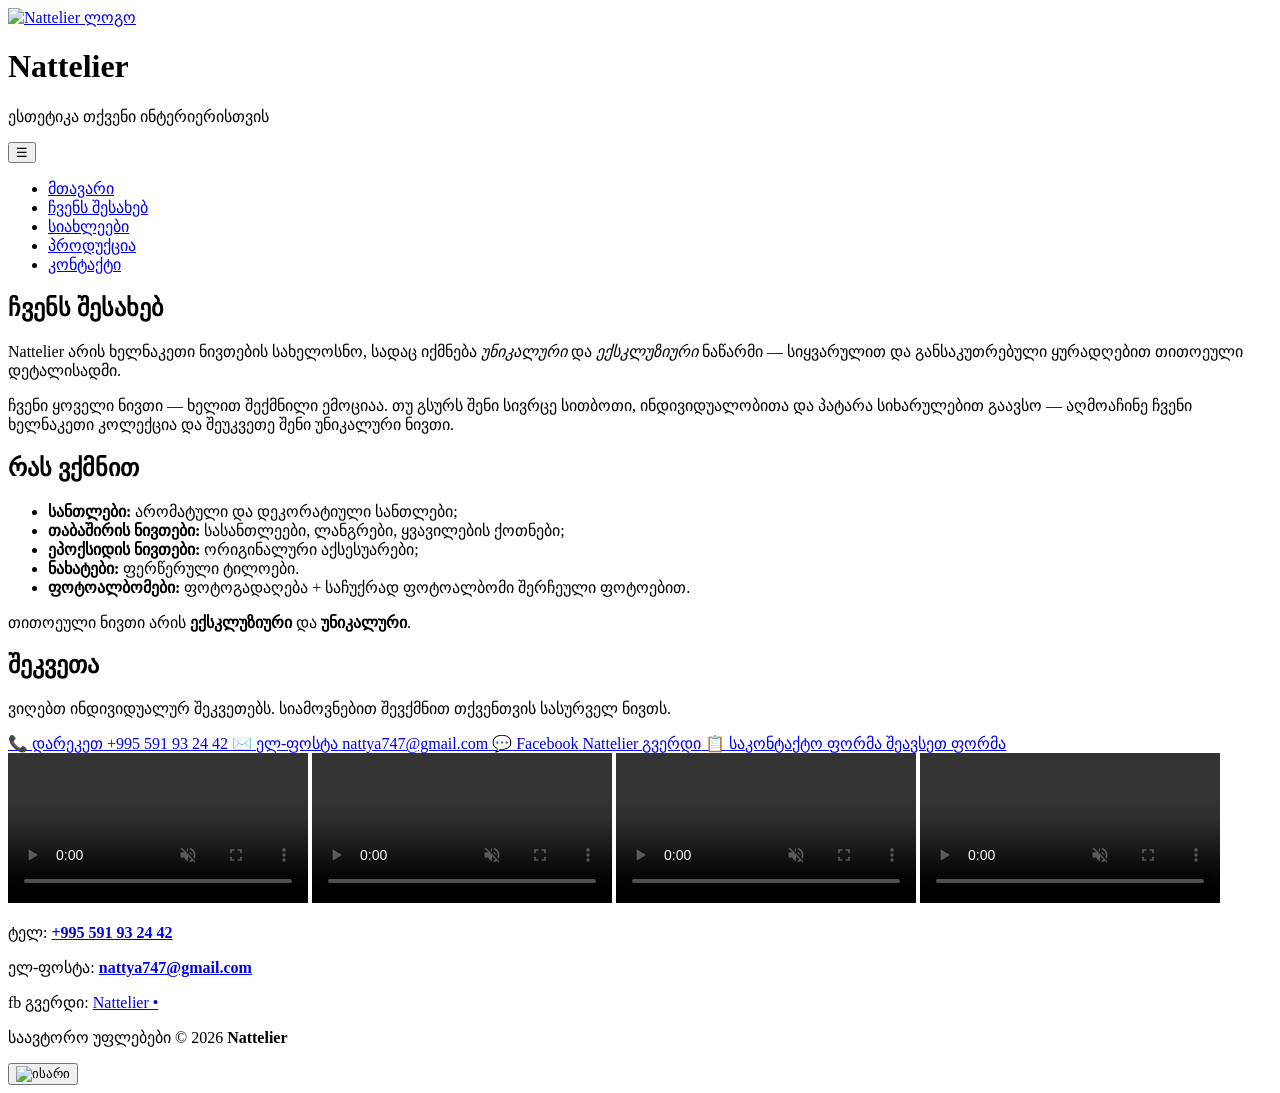
==== pages/about.html @ 86c47c03 "make about.html structure" ====
<!DOCTYPE html>
<html lang="ka">
<head>
    <meta charset="UTF-8">
    <meta name="viewport" content="width=device-width, initial-scale=1.0">
    <title>Nattelier - ჩვენს შესახებ</title>
    <link rel="preconnect" href="https://fonts.googleapis.com">
    <link rel="preconnect" href="https://fonts.gstatic.com" crossorigin>
    <link href="https://fonts.googleapis.com/css2?family=Playfair+Display:wght@400;700&family=Lato:wght@400;700&display=swap" rel="stylesheet">
    <link rel="stylesheet" href="../styles/reset.css">
    <link rel="stylesheet" href="../styles/global.css">
    <link rel="icon" type="image/x-icon" href="../images/favicon.ico">
    <script src="../scripts/global.js" defer></script>
</head>
<body>
    <header>
        <div class="header-inner">
            <a href="../index.html">
                <img src="../images/logo.png" alt="Nattelier ლოგო" width="130">
            </a>
            <div>
                <h1>Nattelier</h1>
                <p>ესთეტიკა თქვენი ინტერიერისთვის</p>
            </div>
        </div>
    </header>
    <nav>
        <div class="nav-inner">
            <button class="burger">☰</button>
            <ul>
                <li><a href="../index.html">მთავარი</a></li>
                <li><a href="./about.html" class="active">ჩვენს შესახებ</a></li>
                <li><a href="./news.html">სიახლეები</a></li>
                <li><a href="./products.html">პროდუქცია</a></li>
                <li><a href="./contact.html">კონტაქტი</a></li>
            </ul>
        </div>
    </nav>
    <main>
        <section>
            <h2>ჩვენს შესახებ</h2>
            <p>
                Nattelier არის ხელნაკეთი ნივთების სახელოსნო, სადაც იქმნება
                <em>უნიკალური</em> და <em>ექსკლუზიური</em> ნაწარმი — სიყვარულით და 
                განსაკუთრებული ყურადღებით თითოეული დეტალისადმი.
            </p>
            <p>
                ჩვენი ყოველი ნივთი — ხელით შექმნილი ემოციაა. თუ გსურს შენი სივრცე სითბოთი, ინდივიდუალობითა და პატარა სიხარულებით გაავსო — აღმოაჩინე ჩვენი ხელნაკეთი კოლექცია და შეუკვეთე შენი უნიკალური ნივთი.
            </p>
        </section>
        <section>
            <h2>რას ვქმნით</h2>
            <ul>
                <li><strong>სანთლები:</strong> არომატული და დეკორატიული სანთლები;</li>
                <li><strong>თაბაშირის ნივთები:</strong> სასანთლეები, ლანგრები, ყვავილების ქოთნები;</li>
                <li><strong>ეპოქსიდის ნივთები:</strong> ორიგინალური აქსესუარები;</li>
                <li><strong>ნახატები:</strong> ფერწერული ტილოები.</li>
                <li><strong>ფოტოალბომები:</strong> ფოტოგადაღება + საჩუქრად ფოტოალბომი შერჩეული ფოტოებით.</li>
            </ul>
            <p>თითოეული ნივთი არის <strong>ექსკლუზიური</strong> და <strong>უნიკალური</strong>.</p>
        </section>
        <section>
            <h2>შეკვეთა</h2>
            <p>ვიღებთ ინდივიდუალურ შეკვეთებს. სიამოვნებით შევქმნით თქვენთვის სასურველ ნივთს.</p>
            <div class="contact-cards">
                <a href="tel:+995591932442" class="contact-card">
                    <span class="contact-card__icon">📞</span>
                    <span class="contact-card__label">დარეკეთ</span>
                    <span class="contact-card__value">+995 591 93 24 42</span>
                </a>
                <a href="mailto:nattya747@gmail.com" class="contact-card">
                    <span class="contact-card__icon">✉️</span>
                    <span class="contact-card__label">ელ-ფოსტა</span>
                    <span class="contact-card__value">nattya747@gmail.com</span>
                </a>
                <a href="https://www.facebook.com/profile.php?id=61578672830540" target="_blank" class="contact-card">
                    <span class="contact-card__icon">💬</span>
                    <span class="contact-card__label">Facebook</span>
                    <span class="contact-card__value">Nattelier გვერდი</span>
                </a>
                <a href="./contact.html" class="contact-card">
                    <span class="contact-card__icon">📋</span>
                    <span class="contact-card__label">საკონტაქტო ფორმა</span>
                    <span class="contact-card__value">შეავსეთ ფორმა</span>
                </a>
            </div>
        </section>
        <div class="video-grid">
            <video controls autoplay muted loop>
                <source src="../videos/about/process.mp4" type="video/mp4">
            </video>
            <video controls autoplay muted loop>
                <source src="../videos/about/process1.mp4" type="video/mp4">
            </video>
            <video controls autoplay muted loop>
                <source src="../videos/about/process2.mov" type="video/mp4">
            </video>
            <video controls autoplay muted loop>
                <source src="../videos/about/process3.mp4" type="video/mp4">
            </video>
        </div>
    </main>
    <footer>
        <div class="footer-inner">
            <p>ტელ: <a href="tel:+995591932442"><strong>+995 591 93 24 42</strong></a></p>
            <p>ელ-ფოსტა: <a href="mailto:nattya747@gmail.com"><strong>nattya747@gmail.com</strong></a></p>
            <p>
                fb გვერდი:
                <a href="https://www.facebook.com/share/1AroGSSLgT/?mibextid=wwXIfr" target="_blank">
                    Nattelier •
                </a>
            </p>
            <p>საავტორო უფლებები &copy; 2026 <strong>Nattelier</strong></p>
        </div>
    </footer>
    <button id="scroll-top" title="ზემოთ ასვლა">
        <img src="../images/arrow-up.svg" alt="ისარი">
    </button>
</body>
</html>
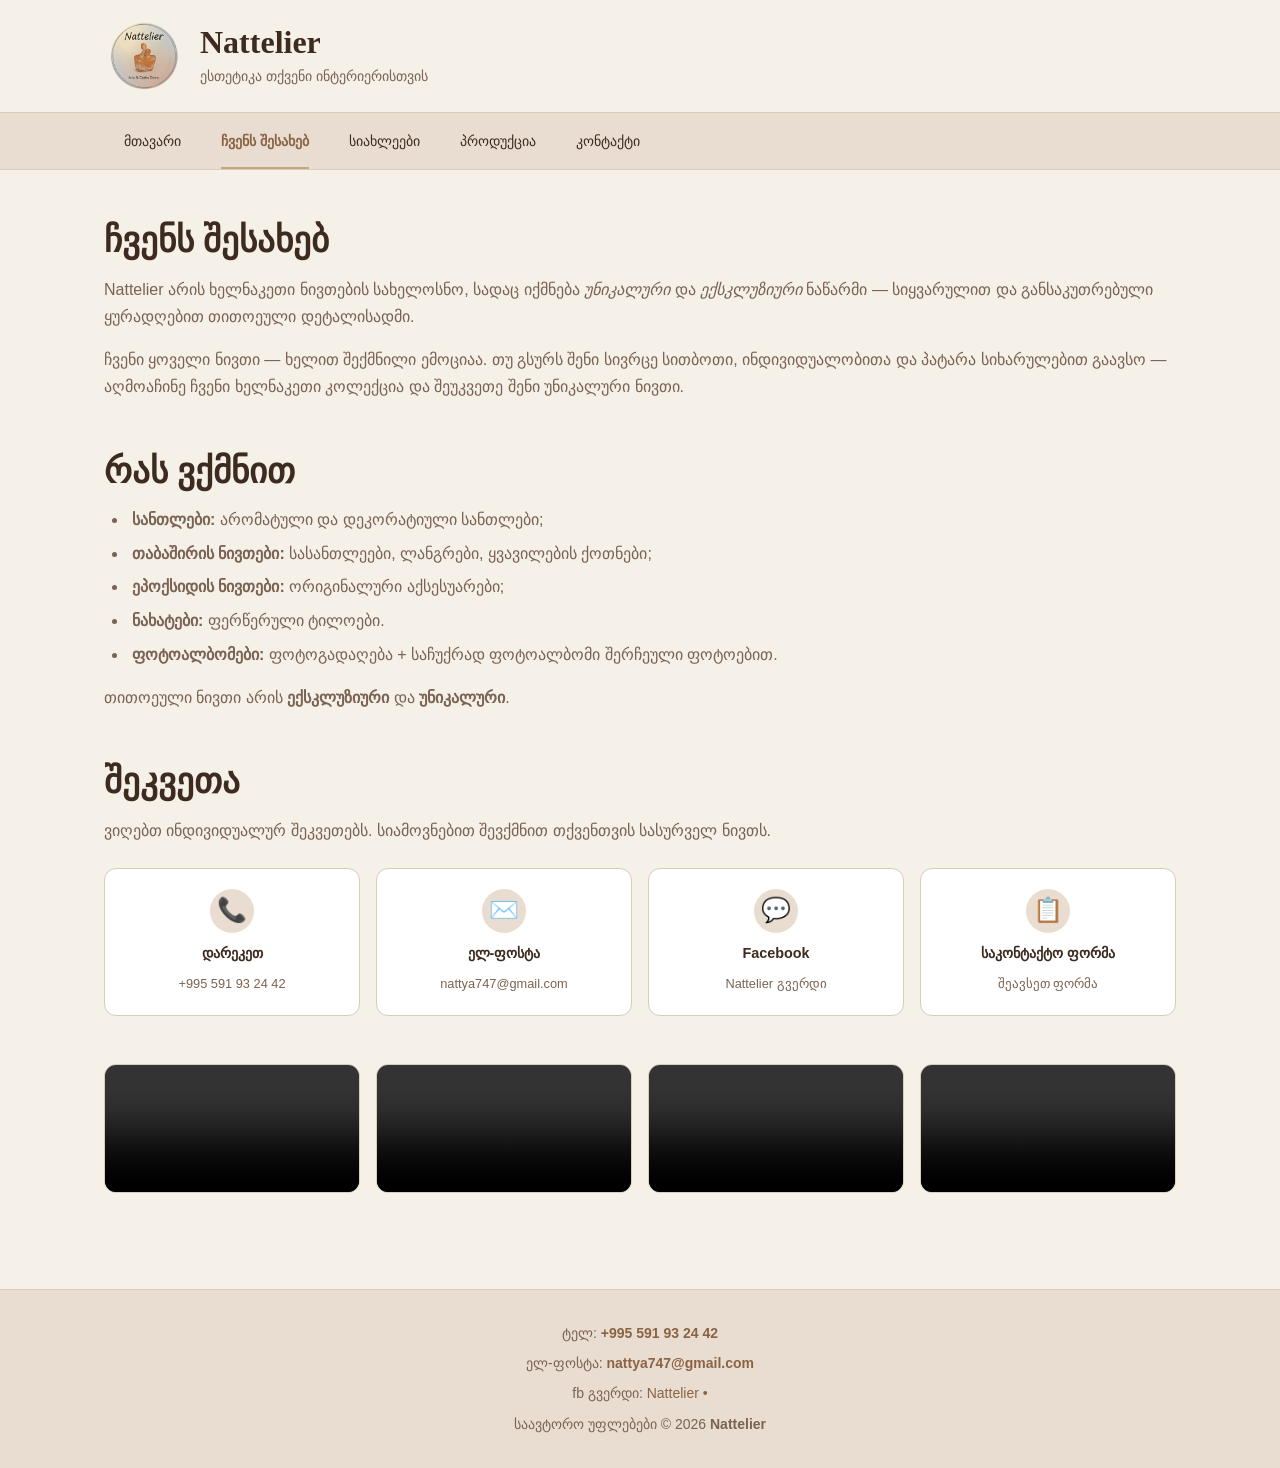
==== commit 48b97751: "update styles and js functionality" ====
--- a/pages/about.html
+++ b/pages/about.html
@@ -10,7 +10,7 @@
     <link rel="stylesheet" href="../styles/reset.css">
     <link rel="stylesheet" href="../styles/global.css">
     <link rel="icon" type="image/x-icon" href="../images/favicon.ico">
-    <script src="../scripts/global.js" defer></script>
+    <script type="module" src="../scripts/global.js"></script>
 </head>
 <body>
     <header>
--- a/styles/global.css
+++ b/styles/global.css
@@ -0,0 +1,773 @@
+/* ==========================================================================
+   VARIABLES
+   ========================================================================== */
+:root {
+    --color-bg:          #F5F0E8;
+    --color-bg-alt:      #E8DDD0;
+    --color-accent:      #C4A882;
+    --color-hover:       #8B6344;
+    --color-text:        #3D2B1F;
+    --color-text-muted:  #7A6352;
+    --color-border:      #D9CCB8;
+    --color-white:       #FFFFFF;
+
+    --font-heading: 'Playfair Display', serif;
+    --font-body:    'Lato', sans-serif;
+
+    --radius-sm: 6px;
+    --radius-md: 12px;
+    --radius-lg: 20px;
+
+    --transition: 0.3s ease;
+
+    --max-width: 1200px;
+    --padding-x: 4rem;
+}
+
+/* ==========================================================================
+   index page
+   ========================================================================== */
+
+body {
+    font-family: var(--font-body);
+    font-size: 16px;
+    line-height: 1.7;
+    color: var(--color-text);
+    background-color: var(--color-bg);
+}
+
+h1, h2, h3, h4 {
+    font-family: var(--font-heading);
+    font-weight: 700;
+    line-height: 1.3;
+    color: var(--color-text);
+    margin-bottom: 0.75rem;
+}
+
+h1 { font-size: 3.2rem; }
+h2 { font-size: 2.2rem; }
+h3 { font-size: 1.5rem; }
+
+p {
+    color: var(--color-text-muted);
+    margin-bottom: 1rem;
+}
+
+p:last-child {
+    margin-bottom: 0;
+}
+
+/* header */
+header {
+    background-color: var(--color-bg);
+    border-bottom: 1px solid var(--color-border);
+}
+
+.header-inner {
+    max-width: var(--max-width);
+    margin: 0 auto;
+    padding: 1rem var(--padding-x);
+    display: flex;
+    align-items: center;
+    gap: 1rem;
+}
+
+header img {
+    width: 80px;
+    height: auto;
+    transition: opacity var(--transition);
+}
+
+header img:hover {
+    opacity: 0.8;
+}
+
+header div h1 {
+    font-size: 2rem;
+    margin-bottom: 0.1rem;
+}
+
+header div p {
+    font-size: 0.875rem;
+    color: var(--color-text-muted);
+    margin: 0;
+}
+
+/* nav */
+nav {
+    background-color: var(--color-bg-alt);
+    border-bottom: 1px solid var(--color-border);
+    position: sticky;
+    top: 0;
+    z-index: 100;
+}
+
+.nav-inner {
+    max-width: var(--max-width);
+    margin: 0 auto;
+    padding: 0 var(--padding-x);
+    display: flex;
+    align-items: center;
+}
+
+nav ul {
+    display: flex;
+}
+
+nav ul li a {
+    display: block;
+    padding: 1rem 1.25rem;
+    font-size: 0.9rem;
+    color: var(--color-text);
+    transition: color var(--transition), background-color var(--transition);
+    position: relative;
+}
+
+nav ul li a::after {
+    content: '';
+    position: absolute;
+    bottom: 0;
+    left: 1.25rem;
+    right: 1.25rem;
+    height: 2px;
+    background-color: var(--color-accent);
+    transform: scaleX(0);
+    transition: transform var(--transition);
+}
+
+nav ul li a:hover {
+    color: var(--color-hover);
+    background-color: rgba(196, 168, 130, 0.1);
+}
+
+nav ul li a:hover::after,
+nav ul li a.active::after {
+    transform: scaleX(1);
+}
+
+nav ul li a.active {
+    color: var(--color-hover);
+    font-weight: 700;
+}
+
+.burger {
+    display: none;
+    font-size: 1.5rem;
+    color: var(--color-text);
+    padding: 0.75rem 0;
+    transition: color var(--transition);
+}
+
+.burger:hover {
+    color: var(--color-hover);
+}
+
+/* main */
+main {
+    min-height: 60vh;
+    max-width: var(--max-width);
+    margin: 0 auto;
+    padding: 3rem var(--padding-x);
+}
+
+section {
+    margin-bottom: 3rem;
+}
+
+/* ბმულები main-ში */
+main a {
+    color: var(--color-hover);
+    transition: color var(--transition);
+}
+
+main a:hover {
+    color: var(--color-accent);
+    text-decoration: underline;
+}
+
+/* სიები main-ში */
+main ul {
+    list-style: disc;
+    padding-left: 1.5rem;
+    margin-bottom: 1rem;
+}
+
+main ul li {
+    color: var(--color-text-muted);
+    margin-bottom: 0.4rem;
+    padding-left: 0.25rem;
+}
+
+/* video grid */
+.video-grid {
+    display: grid;
+    grid-template-columns: repeat(4, 1fr);
+    gap: 1rem;
+    margin-bottom: 3rem;
+}
+
+.video-grid video {
+    width: 100%;
+    border-radius: var(--radius-md);
+    border: 1px solid var(--color-border);
+    background-color: var(--color-bg-alt);
+}
+
+.video-grid video:hover {
+    transform: translateY(-5px);
+}
+
+.video-grid-two {
+    display: grid;
+    grid-template-columns: repeat(2, 1fr);
+    gap: 2rem;
+    margin: 3rem auto;
+}
+
+.video-wrapper {
+    overflow: hidden;
+    border-radius: var(--radius-md);
+    box-shadow: 0 10px 30px rgba(61, 43, 31, 0.1);
+    transition: transform var(--transition);
+}
+
+.video-wrapper:hover {
+    transform: translateY(-5px);
+}
+
+.video-grid-two video {
+    width: 100%;
+    display: block;
+    aspect-ratio: 4 / 5;
+    object-fit: cover;
+    border: none;
+}
+
+/* Cookie Banner */
+.cookie-notice {
+    position: fixed;
+    bottom: 20px;
+    left: 20px;
+    right: 20px;
+    background: #4a3427;
+    color: white;
+    padding: 20px;
+    display: flex;
+    justify-content: space-between;
+    align-items: center;
+    border-radius: 10px;
+    z-index: 1000;
+    box-shadow: 0 4px 15px rgba(0,0,0,0.2);
+}
+
+.cookie-btn {
+    background: #b5835a;
+    color: white;
+    border: none;
+    padding: 8px 20px;
+    border-radius: 5px;
+    cursor: pointer;
+    font-weight: bold;
+    margin-left: 15px;
+}
+
+.cookie-btn:hover {
+    background: #d1c8c1;
+    color: #4a3427;
+}
+
+/* ==========================================================================
+   about page
+   ========================================================================== */
+.contact-cards {
+    display: grid;
+    grid-template-columns: repeat(4, 1fr);
+    gap: 1rem;
+    margin-top: 1.5rem;
+}
+
+.contact-card {
+    background-color: var(--color-white);
+    border: 1px solid var(--color-border);
+    border-radius: var(--radius-md);
+    padding: 1.25rem 1rem;
+    display: flex;
+    flex-direction: column;
+    align-items: center;
+    gap: 0.5rem;
+    text-align: center;
+    color: var(--color-text);
+    transition: transform var(--transition), box-shadow var(--transition), border-color var(--transition);
+}
+
+.contact-card:hover {
+    transform: translateY(-3px);
+    border-color: var(--color-accent);
+    box-shadow: 0 4px 16px rgba(139, 99, 68, 0.12);
+    text-decoration: none;
+}
+
+.contact-card__icon {
+    font-size: 1.5rem;
+    width: 44px;
+    height: 44px;
+    border-radius: 50%;
+    background-color: var(--color-bg-alt);
+    display: flex;
+    align-items: center;
+    justify-content: center;
+}
+
+.contact-card__label {
+    font-weight: 700;
+    font-size: 0.9rem;
+    color: var(--color-text);
+}
+
+.contact-card__value {
+    font-size: 0.8rem;
+    color: var(--color-text-muted);
+}
+
+/* footer */
+footer {
+    background-color: var(--color-bg-alt);
+    border-top: 1px solid var(--color-border);
+}
+
+.footer-inner {
+    max-width: var(--max-width);
+    margin: 0 auto;
+    padding: 2rem var(--padding-x);
+    text-align: center;
+}
+
+footer p {
+    font-size: 0.875rem;
+    color: var(--color-text-muted);
+    margin-bottom: 0.4rem;
+}
+
+footer p:last-child {
+    margin-bottom: 0;
+}
+
+footer a {
+    color: var(--color-hover);
+    transition: color var(--transition);
+}
+
+footer a:hover {
+    color: var(--color-accent);
+}
+
+/* scroll to top */
+#scroll-top {
+    position: fixed;
+    bottom: 30px;
+    right: 30px;
+    width: 50px;
+    height: 50px;
+    background-color: var(--color-accent);
+    border: none;
+    border-radius: 50%;
+    cursor: pointer;
+    display: none;
+    align-items: center;
+    justify-content: center;
+    box-shadow: 0 4px 12px rgba(0, 0, 0, 0.15);
+    transition: all 0.3s ease;
+    z-index: 1000;
+}
+
+#scroll-top:hover {
+    background-color: var(--color-hover);
+    transform: translateY(-5px);
+    box-shadow: 0 6px 16px rgba(0, 0, 0, 0.2);
+}
+
+#scroll-top img {
+    width: 20px;
+    height: 20px;
+    filter: brightness(0) invert(1);
+}
+
+/* ==========================================================================
+   products page
+   ========================================================================== */
+.products-grid {
+    display: grid;
+    grid-template-columns: repeat(auto-fill, minmax(280px, 1fr));
+    gap: 30px;
+    padding: 40px 0;
+}
+
+.product-card {
+    background: #fff;
+    border-radius: 12px;
+    border: 1px solid #e0e0e0;
+    overflow: hidden;
+    transition: transform 0.3s ease, box-shadow 0.3s ease;
+    display: flex;
+    flex-direction: column;
+}
+
+.product-card:hover {
+    transform: translateY(-8px);
+    box-shadow: 0 10px 20px rgba(0,0,0,0.08);
+}
+
+.product-card__img img {
+    width: 100%;
+    height: 250px;
+    object-fit: cover;
+    border-bottom: 1px solid #f0f0f0;
+}
+
+.product-card__content {
+    padding: 20px;
+    flex-grow: 1;
+    display: flex;
+    flex-direction: column;
+    justify-content: space-between;
+}
+
+.product-card__content h3 {
+    font-family: 'Playfair Display', serif;
+    font-size: 1.3rem;
+    margin-bottom: 10px;
+    color: #4a3427;
+}
+
+.product-card__content p {
+    font-size: 0.95rem;
+    color: #666;
+    line-height: 1.4;
+    margin-bottom: 15px;
+}
+
+.product-card__footer {
+    display: flex;
+    justify-content: space-between;
+    align-items: center;
+    margin-top: auto;
+}
+
+.product-card__footer .price {
+    font-weight: 700;
+    color: #b5835a;
+    font-size: 1.1rem;
+}
+
+.order-btn {
+    background: #4a3427;
+    color: white;
+    border: none;
+    padding: 8px 15px;
+    border-radius: 5px;
+    cursor: pointer;
+    transition: background 0.2s;
+}
+
+.order-btn:hover {
+    background: #b5835a;
+}
+
+/* Responsive Fixes */
+@media (max-width: 480px) {
+    .products-grid {
+        grid-template-columns: 1fr;
+    }
+}
+
+/* ==========================================================================
+   contact page
+   ========================================================================== */
+/* main container */
+.contact-wrapper {
+    max-width: 600px;
+    margin: 40px auto;
+    padding: 30px;
+    background-color: var(--color-white, #ffffff);
+    border-radius: var(--radius-md, 12px);
+    box-shadow: 0 5px 20px rgba(74, 52, 39, 0.08);
+    border: 1px solid var(--color-border, #e0e0e0);
+}
+
+/* form group */
+.form-group {
+    margin-bottom: 20px;
+    display: flex;
+    flex-direction: column;
+    align-items: flex-start;
+}
+
+/* label style */
+.form-group label {
+    font-family: var(--font-lato, 'Lato', sans-serif);
+    font-size: 0.95rem;
+    font-weight: 700;
+    color: var(--color-text, #4a3427);
+    margin-bottom: 8px;
+}
+
+/* general style - all input and textarea */
+.form-group input,
+.form-group textarea {
+    width: 100%;
+    padding: 12px 15px;
+    font-family: inherit;
+    font-size: 1rem;
+    border: 1px solid var(--color-border, #d1c8c1);
+    border-radius: var(--radius-sm, 6px);
+    background-color: #fafafa;
+    transition: border-color var(--transition, 0.3s ease), box-shadow var(--transition, 0.3s ease);
+    box-sizing: border-box;
+}
+
+/* focus */
+.form-group input:focus,
+.form-group textarea:focus {
+    outline: none;
+    border-color: var(--color-hover, #b5835a);
+    box-shadow: 0 0 0 3px rgba(181, 131, 90, 0.15); 
+    background-color: #ffffff;
+}
+
+/* textarea */
+.form-group textarea {
+    resize: vertical;
+    min-height: 120px;
+    line-height: 1.5;
+}
+
+/* password container */
+.password-wrapper .input-container {
+    width: 100%;
+    position: relative;
+}
+
+/* password toogle button */
+.toggle-btn {
+    position: absolute;
+    right: 12px;
+    top: 50%;
+    transform: translateY(-50%);
+    background: none;
+    border: none;
+    cursor: pointer;
+    font-size: 1.2rem;
+    padding: 0;
+    color: #8c7e75;
+    z-index: 2;
+}
+
+.toggle-btn:hover {
+    color: var(--color-hover, #b5835a);
+}
+
+/* error text */
+.error-text {
+    font-size: 0.8rem;
+    color: #e74c3c;
+    margin-top: 5px;
+    height: 15px;
+    display: block;
+}
+
+/* submit button styles */
+.submit-btn {
+    display: inline-block;
+    width: 100%;
+    padding: 14px 20px;
+    background-color: var(--color-text, #4a3427);
+    color: var(--color-white, #ffffff);
+    font-family: var(--font-lato, 'Lato', sans-serif);
+    font-size: 1rem;
+    font-weight: 700;
+    border: none;
+    border-radius: var(--radius-sm, 6px);
+    cursor: pointer;
+    transition: background-color var(--transition, 0.3s ease), transform 0.1s ease;
+    text-align: center;
+    margin-top: 10px;
+}
+
+/* hover effect */
+.submit-btn:hover {
+    background-color: var(--color-hover, #b5835a);
+}
+
+/* click effect */
+.submit-btn:active {
+    transform: translateY(1px);
+}
+
+/* success message */
+.success-msg {
+    margin-top: 20px;
+    padding: 15px;
+    background-color: #e8f8f5;
+    border: 1px solid #c3e6cb;
+    border-radius: 6px;
+    color: #155724;
+    font-size: 0.95rem;
+    text-align: center;
+    font-weight: bold;
+}
+
+/* Responsive Fixes */
+@media (max-width: 480px) {
+    .contact-wrapper {
+        padding: 20px;
+        margin: 20px 10px;
+    }
+}
+
+/* ==========================================================================
+   MOBILE NAVIGATION (Burger Menu)
+   ========================================================================== */
+
+/* 1. Desktop styles - hidden */
+.burger {
+    display: none;
+    background: none;
+    border: none;
+    font-size: 2rem;
+    color: var(--color-text);
+    cursor: pointer;
+    padding: 10px;
+}
+
+/* 2. Mobile styles (max 768px width) */
+@media (max-width: 768px) {
+    .burger {
+        display: block;
+    }
+
+    .nav-inner ul {
+        display: none;
+        flex-direction: column;
+        position: absolute;
+        top: 100%;
+        left: 0;
+        width: 100%;
+        background-color: var(--color-bg-alt);
+        padding: 20px 0;
+        box-shadow: 0 5px 10px rgba(0,0,0,0.1);
+        z-index: 100;
+    }
+
+    .nav-inner ul li {
+        margin: 10px 0;
+        text-align: center;
+    }
+
+    /* 3. class for active menu */
+    .nav-inner ul.active {
+        display: flex;
+    }
+}
+
+/* ================================ 
+RESPONSIVE DESIGN
+=================================== */
+/* 1024px */
+@media (max-width: 1024px) {
+    :root { --padding-x: 3rem; }
+
+    h1 { font-size: 2.8rem; }
+    h2 { font-size: 2rem; }
+    h3 { font-size: 1.3rem; }
+
+    header div h1 { font-size: 1.8rem; }
+
+    .video-grid {
+        grid-template-columns: repeat(2, 1fr);
+    }
+
+    .contact-cards {
+        grid-template-columns: repeat(4, 1fr);
+    }
+}
+
+/* 768px */
+@media (max-width: 768px) {
+    :root { --padding-x: 2rem; }
+
+    h1 { font-size: 2.2rem; }
+    h2 { font-size: 1.8rem; }
+    h3 { font-size: 1.2rem; }
+
+    header div h1 { font-size: 1.5rem; }
+
+    nav { position: relative; }
+
+    .burger { display: block; }
+
+    nav ul {
+        display: none;
+        flex-direction: column;
+        background-color: var(--color-bg-alt);
+        border-top: 1px solid var(--color-border);
+    }
+
+    nav ul.open { display: flex; }
+
+    nav ul li a {
+        padding: 0.875rem 1rem;
+        border-bottom: 1px solid var(--color-border);
+    }
+
+    nav ul li a::after { display: none; }
+
+    .video-grid {
+        grid-template-columns: repeat(2, 1fr);
+    }
+
+    .contact-cards {
+        grid-template-columns: repeat(2, 1fr);
+    }
+}
+
+/* 480px */
+@media (max-width: 480px) {
+    :root { --padding-x: 1.5rem; }
+
+    h1 { font-size: 1.8rem; }
+    h2 { font-size: 1.5rem; }
+    h3 { font-size: 1.1rem; }
+
+    header img { width: 60px; }
+    header div h1 { font-size: 1.3rem; }
+
+    .video-grid {
+        grid-template-columns: 1fr;
+    }
+
+    .contact-cards {
+        grid-template-columns: repeat(2, 1fr);
+    }
+
+    #scroll-top {
+        bottom: 1.25rem;
+        right: 1.25rem;
+    }
+}
+
+/* 320px */
+@media (max-width: 320px) {
+    :root { --padding-x: 1rem; }
+
+    h1 { font-size: 1.5rem; }
+    h2 { font-size: 1.3rem; }
+    h3 { font-size: 1rem; }
+
+    header img { width: 50px; }
+    header div h1 { font-size: 1.1rem; }
+    header div p  { font-size: 0.75rem; }
+
+    .contact-cards {
+        grid-template-columns: 1fr;
+    }
+}
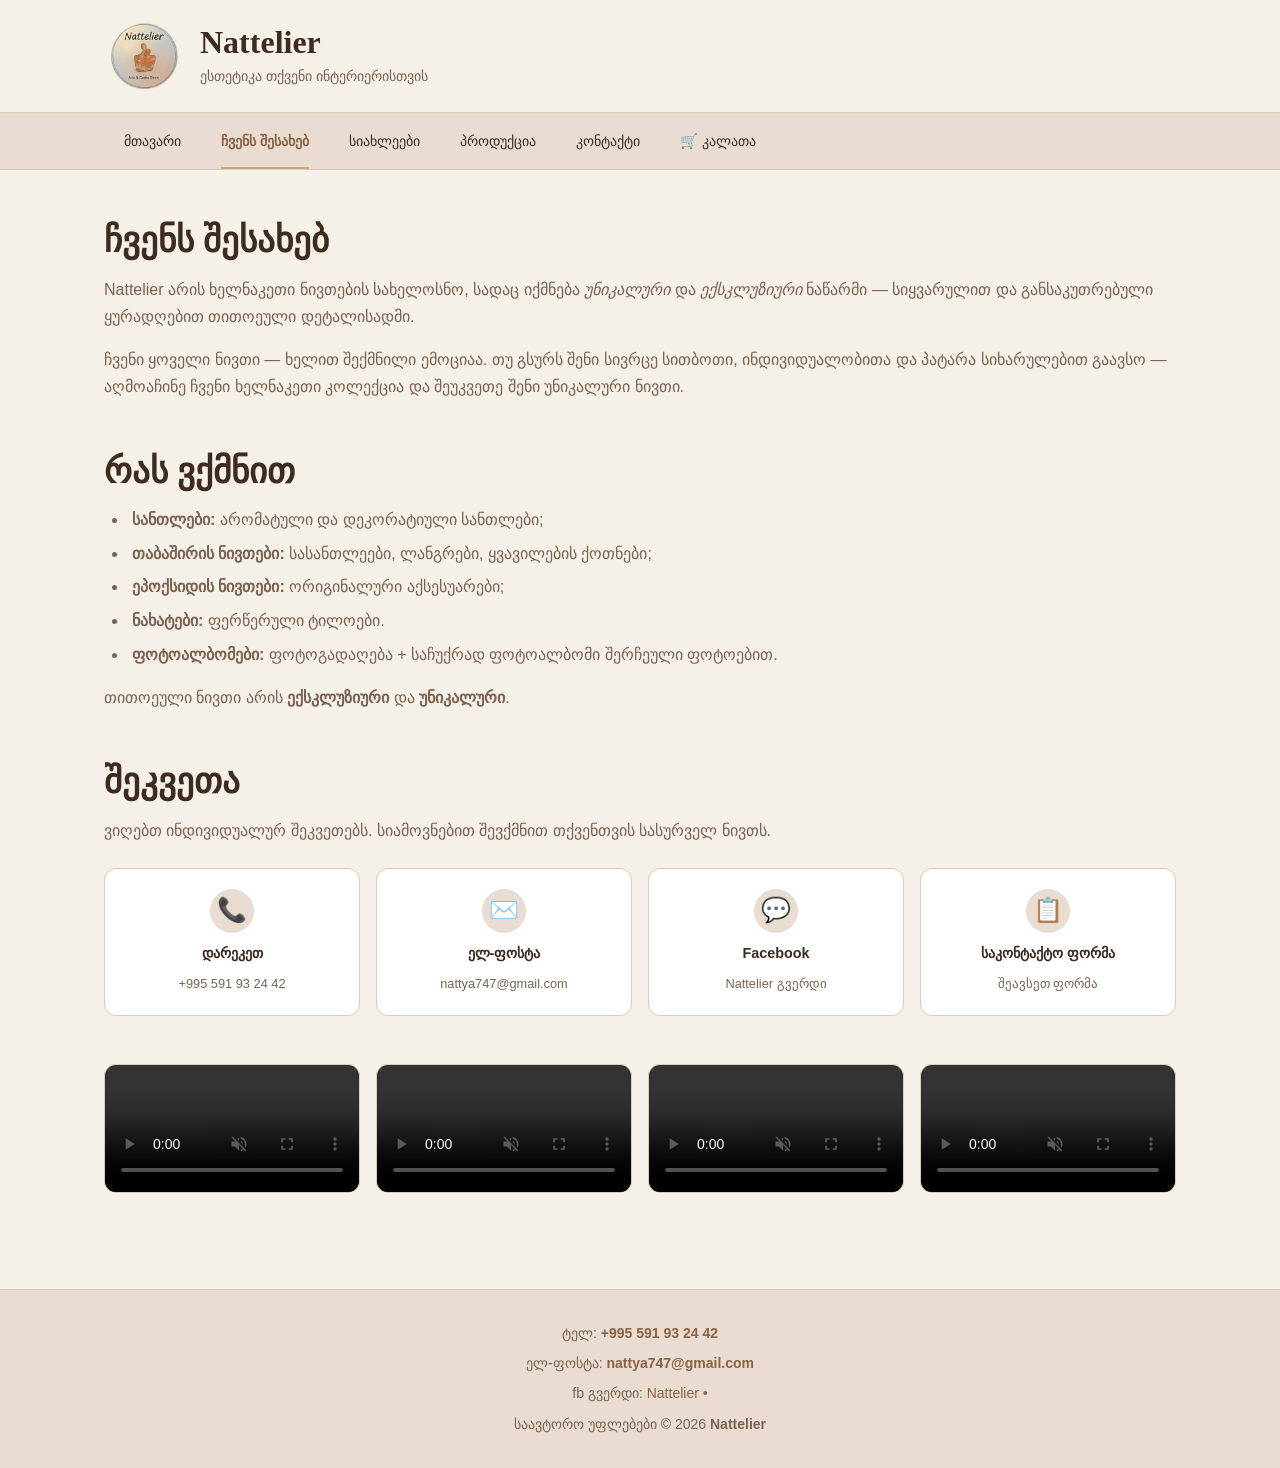
==== commit c7f10c7c: "Add cart quantity controls, checkout logic and fix paths" ====
--- a/pages/about.html
+++ b/pages/about.html
@@ -33,6 +33,7 @@
                 <li><a href="./news.html">სიახლეები</a></li>
                 <li><a href="./products.html">პროდუქცია</a></li>
                 <li><a href="./contact.html">კონტაქტი</a></li>
+                <li><a href="#" class="cart-icon">🛒 კალათა</a></li>
             </ul>
         </div>
     </nav>
@@ -116,5 +117,22 @@
     <button id="scroll-top" title="ზემოთ ასვლა">
         <img src="../images/arrow-up.svg" alt="ისარი">
     </button>
+    <div id="cart-drawer" class="cart-drawer">
+        <div class="cart-header">
+            <h2>კალათა (<span id="cart-count">0</span>)</h2>
+            <button id="close-cart" class="close-btn">&times;</button>
+        </div>
+        <div id="cart-items" class="cart-items-container">
+            <p class="empty-msg">კალათა ცარიელია</p>
+        </div>
+        <div class="cart-footer">
+            <div class="subtotal">
+                <span>ჯამი:</span>
+                <span id="cart-total">0 ₾</span>
+            </div>
+            <button class="checkout-btn">შეძენა</button>
+        </div>
+    </div>
+    <div id="cart-overlay" class="cart-overlay"></div>
 </body>
 </html>
--- a/styles/global.css
+++ b/styles/global.css
@@ -392,6 +392,84 @@
     filter: brightness(0) invert(1);
 }
 
+/* shopping cart */
+.cart-drawer {
+    position: fixed;
+    top: 0;
+    right: -400px;
+    width: 350px;
+    height: 100%;
+    background-color: #fdfaf5;
+    box-shadow: -5px 0 15px rgba(0,0,0,0.1);
+    z-index: 1001;
+    transition: right 0.3s ease-in-out;
+    display: flex;
+    flex-direction: column;
+    visibility: visible;
+}
+
+.cart-drawer.active {
+    right: 0;
+}
+
+.cart-overlay {
+    position: fixed;
+    top: 0;
+    left: 0;
+    width: 100%;
+    height: 100%;
+    background: rgba(0,0,0,0.5);
+    display: none;
+    z-index: 1000;
+}
+
+.cart-overlay.active {
+    display: block;
+}
+
+/* design details */
+.cart-header {
+    padding: 20px;
+    border-bottom: 1px solid #eee;
+    display: flex;
+    justify-content: space-between;
+    align-items: center;
+}
+
+.close-btn {
+    font-size: 30px;
+    background: none;
+    border: none;
+    cursor: pointer;
+}
+
+.cart-items-container {
+    flex-grow: 1;
+    padding: 20px;
+    overflow-y: auto;
+}
+
+.cart-footer {
+    padding: 20px;
+    background: #fff;
+    border-top: 1px solid #eee;
+}
+
+.checkout-btn {
+    width: 100%;
+    padding: 15px;
+    background-color: #5a4633;
+    color: white;
+    border: none;
+    border-radius: 8px;
+    cursor: pointer;
+    font-size: 16px;
+}
+
+.checkout-btn:hover {
+    background-color: #453526;
+}
+
 /* ==========================================================================
    products page
    ========================================================================== */
